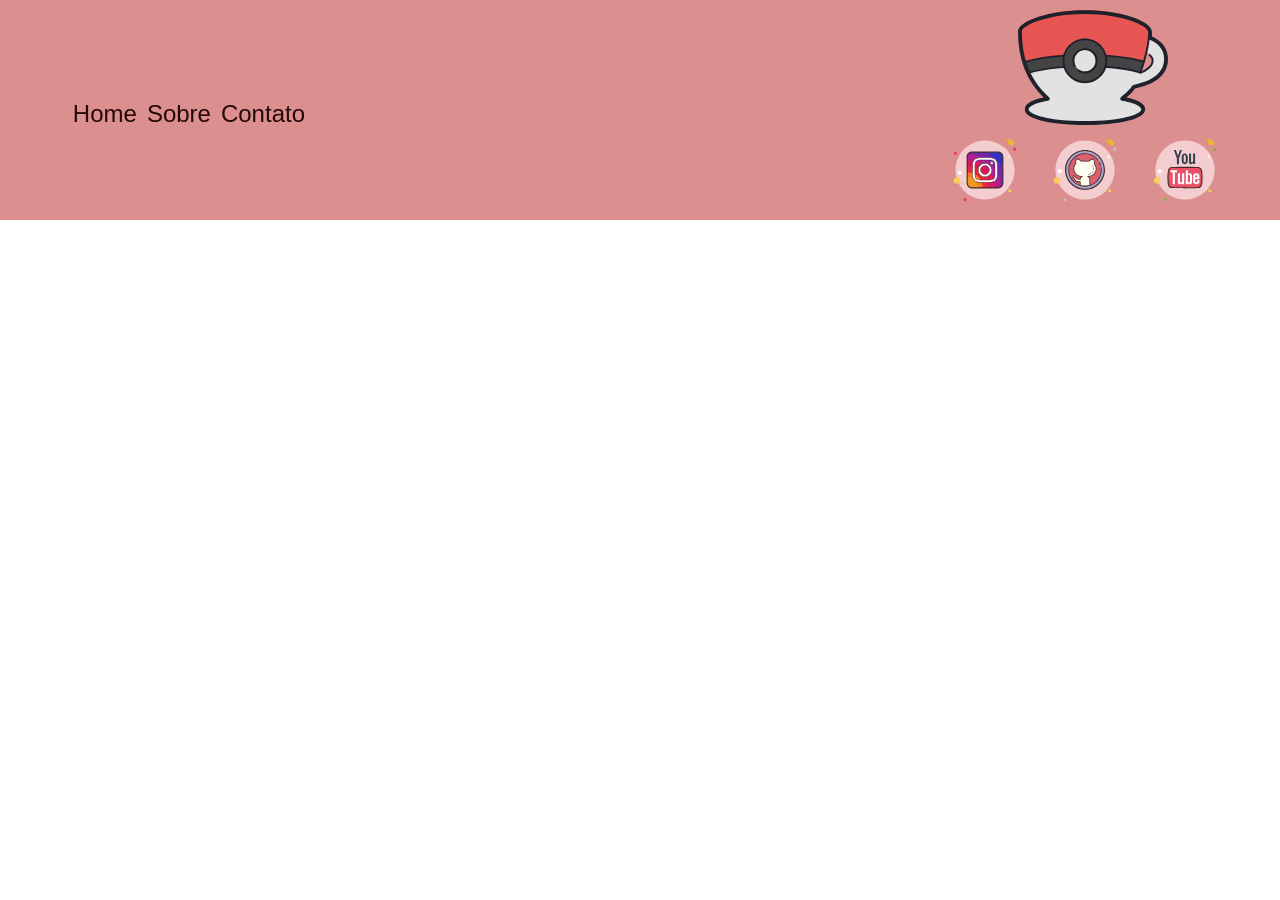
==== index.html @ 7dca51cb "header!" ====
<!DOCTYPE html>
<html lang="en">
<head>
    <meta charset="UTF-8">
    <meta name="viewport" content="width=device-width, initial-scale=1.0">
    <title>Pratica</title>
    <link rel="stylesheet" href="css/style.css">
</head>
<body>
    <header>
        <img src="img/pokemon-cafe-logo1.svg" alt="LOGO" class="logo-header">
        <ul>
            <li>
                <a href="https://www.instagram.com/maluu_oliveira/"><img src="img/instagram-icon.svg" alt="Instagram"></a>
            </li>
            <li>
                <a href="https://github.com/undercontrl"><img src="img/github-icon.svg" alt="Github"></a>
            </li>
            <li>
                <a href="https://youtube.com/alanzoka"><img src="img/youtube-icon.svg" alt="Youtube"></a>
            </li>
        </ul>
        <nav>
            <ul>
                <li><a href="index.html">Home</a></li>
                <li><a href="">Sobre</a></li>
                <li><a href="">Contato</a></li>
            </ul>
        </nav>
    </header>
</body>
</html>
---- css/style.css ----
*{
    margin: 0;
    padding: 0;
    box-sizing: border-box;
    font-family: Arial, Helvetica, sans-serif;
}
header{
    background-color: #DB908F;
    color:#250808;
    padding: 10px 0;
    display: flex;
    width: 100%;
    height: 220px;
}
nav{
    display: flex;
    justify-content: center;
    font-size: 1.5rem;
    position: absolute;
    left: 350px;
    top: -20px;
}
ul{
    display: flex;
    list-style: none;
    justify-content: right;
    text-align: right;
    position: absolute;
    right: 40px;
    margin-top: 120px;
}
header a{
    text-decoration: none;
    color: #250808;
    padding: 0 5px;
}
li img{
    width: 80px;
    height: 80px;
    border-radius: 50%;
    margin-right: 10px;
}
header nav a:hover{
    color: #fff;
    background-color: #81403f9f;
    padding: 5px 10px;
    border-radius: 5px;
}
.logo-header{
    width: 150px;
    font-size: 1.5rem;
    font-weight: bold;
    position: absolute;
    right: 112px;
}
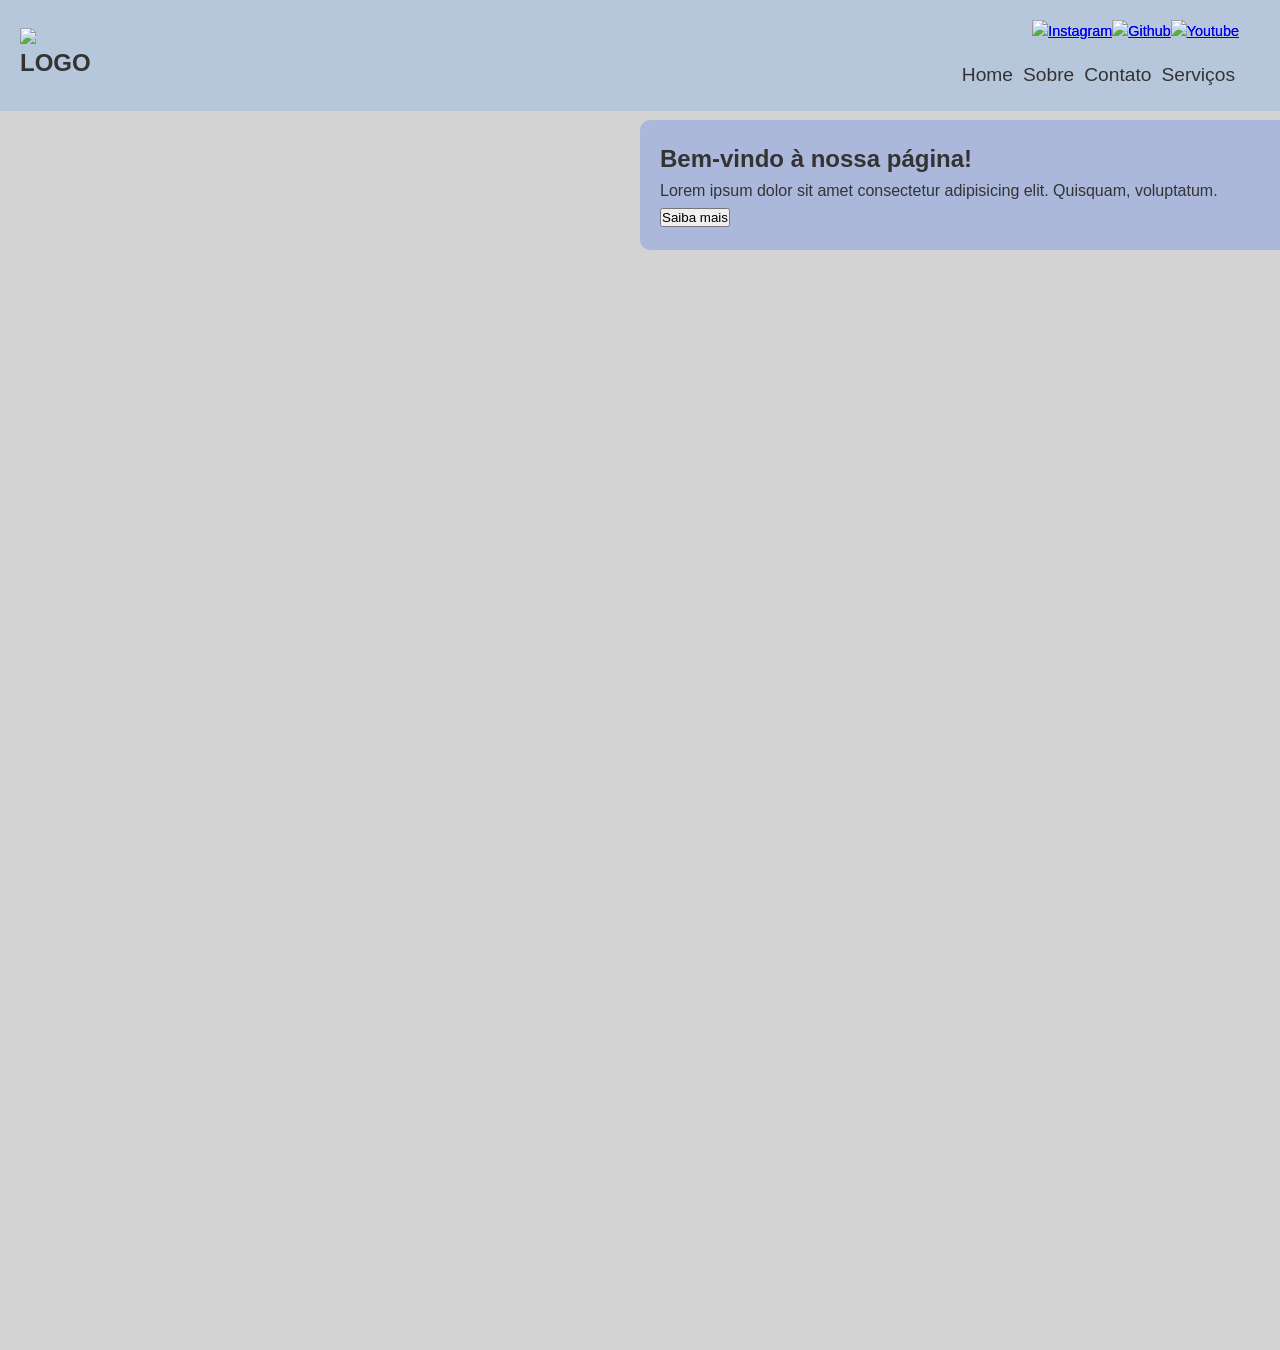
==== commit 324fd326: "menuzin" ====
--- a/index.html
+++ b/index.html
@@ -1,32 +1,61 @@
 <!DOCTYPE html>
-<html lang="en">
+<html lang="pt-BR">
 <head>
     <meta charset="UTF-8">
     <meta name="viewport" content="width=device-width, initial-scale=1.0">
-    <title>Pratica</title>
+    <title>Aula-Aula</title>
     <link rel="stylesheet" href="css/style.css">
+    <link rel="stylesheet" href="css/responsivo.css">
 </head>
 <body>
     <header>
-        <img src="img/pokemon-cafe-logo1.svg" alt="LOGO" class="logo-header">
+        <img src="img/Logo03.png" alt="LOGO" class="logo-header">
         <ul>
             <li>
-                <a href="https://www.instagram.com/maluu_oliveira/"><img src="img/instagram-icon.svg" alt="Instagram"></a>
+                <a href="https://www.instagram.com/maluu_oliveira/"><img src="img/instagram3.svg" alt="Instagram" class="redes-sociais"></a>
             </li>
             <li>
-                <a href="https://github.com/undercontrl"><img src="img/github-icon.svg" alt="Github"></a>
+                <a href="https://github.com/undercontrl"><img src="img/github.svg" alt="Github" class="redes-sociais"></a>
             </li>
             <li>
-                <a href="https://youtube.com/alanzoka"><img src="img/youtube-icon.svg" alt="Youtube"></a>
+                <a href="https://www.youtube.com/alanzoka"><img src="img/youtube.svg" alt="Youtube" class="redes-sociais"></a>
             </li>
         </ul>
-        <nav>
-            <ul>
-                <li><a href="index.html">Home</a></li>
-                <li><a href="">Sobre</a></li>
-                <li><a href="">Contato</a></li>
-            </ul>
+        <input type="checkbox" id="menu-toggle" class="menu-toggle">
+        <label for="menu-toggle" class="menu-icon">
+            <span class="linha-menu-top"></span>
+            <span class="linha-menu-center"></span>
+            <span class="linha-menu-bottom"></span>
+        </label>
+        <nav class="navbar-desktop">
+            <a href="index.html">Home</a>
+            <a href="">Sobre</a>
+            <a href="">Contato</a>
+            <a href="">Serviços</a>
         </nav>
+        <ul>
+            <li>
+                <a href="https://www.instagram.com/maluu_oliveira/"><img src="img/instagram3.svg" alt="Instagram" class="redes-sociais"></a>
+            </li>
+            <li>
+                <a href="https://github.com/undercontrl"><img src="img/github.svg" alt="Github" class="redes-sociais"></a>
+            </li>
+            <li>
+                <a href="https://www.youtube.com/alanzoka"><img src="img/youtube.svg" alt="Youtube" class="redes-sociais"></a>
+            </li>
+        </ul>
     </header>
+    <main>
+        <section>
+            <div class="modal">
+                <h1>Bem-vindo à nossa página!</h1>
+                <p>Lorem ipsum dolor sit amet consectetur adipisicing elit. Quisquam, voluptatum.</p>
+                <button>Saiba mais</button>
+            </div>
+        </section>
+        <section> 
+            
+        </section>
+    </main>
 </body>
 </html>
--- a/css/style.css
+++ b/css/style.css
@@ -5,51 +5,76 @@
     font-family: Arial, Helvetica, sans-serif;
 }
 header{
-    background-color: #DB908F;
-    color:#250808;
-    padding: 10px 0;
+    background-color: #B6C7DB;
+    width: 100%;
+    padding: 20px 0;
     display: flex;
-    width: 100%;
-    height: 220px;
+    justify-content: space-between;
+    position: relative;
+    text-align: right;
+    padding-right: 20px;
+    position: fixed;
+    z-index: 4;
+}
+ul{
+    list-style: none;
+    display: flex;
+    justify-content: right;
+    text-align: right;
+    position: absolute;
+    right: 41px;
+    font-size: 0.9rem;
+}
+header nav a{
+    text-decoration: none;
+    color: #333;
+    padding: 0 5px;
 }
 nav{
     display: flex;
-    justify-content: center;
-    font-size: 1.5rem;
-    position: absolute;
-    left: 350px;
-    top: -20px;
+    justify-content: right;
+    padding: 0 20px;
+    margin-top: 30px;
+    font-size: 1.2rem;
+    margin-top: 40px;
 }
-ul{
+body{
+    background-color: #d3d3d3;
+    color: #333;
+    font-size: 1rem;
+    line-height: 1.6;
+}
+main{
+    height: 150vh;
     display: flex;
-    list-style: none;
-    justify-content: right;
-    text-align: right;
-    position: absolute;
-    right: 40px;
-    margin-top: 120px;
-}
-header a{
-    text-decoration: none;
-    color: #250808;
-    padding: 0 5px;
-}
-li img{
-    width: 80px;
-    height: 80px;
-    border-radius: 50%;
-    margin-right: 10px;
 }
 header nav a:hover{
+    background-color: #9EBEDA;
+    border-radius: 10px;
     color: #fff;
-    background-color: #81403f9f;
-    padding: 5px 10px;
-    border-radius: 5px;
+    font-size: large;
 }
 .logo-header{
-    width: 150px;
+    margin-top: auto;
+    margin-bottom: auto;
+    justify-content: center;
+    width: 90px;
     font-size: 1.5rem;
     font-weight: bold;
-    position: absolute;
-    right: 112px;
-}+    padding-left: 20px;
+}
+.redes-sociais{
+    width: 50px;
+    height: 30px;   
+    margin: auto;
+}
+.modal{
+    position: fixed;
+    left: 50%;
+    top: 120px;
+    width: 60%;
+    background-color: #90a4e493;
+    color: #333;
+    padding: 20px;
+    border-radius: 10px;
+}
--- a/css/responsivo.css
+++ b/css/responsivo.css
@@ -0,0 +1,108 @@
+.menu-icon{
+    display: block;
+    cursor: pointer;
+    /*
+    position: absolute;
+    right: 3%;
+    bottom: 50%;
+    width: 30px;
+    height: 30px;
+    border-radius: 5px;
+    */
+}
+.linha-menu-top, .linha-menu-bottom{
+    /*
+    display: block;
+    */
+    width: 50px;
+    height: 5px;
+    background-color: #55659c86;
+    margin: 10px 0;
+}
+.linha-menu-center{
+    background-color: #55659c86;
+    height: 5px;
+    width: 60px;
+    margin-top: 10px;
+}
+.menu-toggle{
+    display: none;
+}
+/*  media query:
+se a largura for até 768 faça:*/
+@media (max-width: 768px) {
+    header{
+        /* medidas relativas:
+        %   de 0 ao infinito
+        %   vh = viewport altura
+        %   vw = viewport largura*/
+        display: flex;
+    }
+    main{
+        width: 100%;
+    }
+    nav{
+        display: none;
+    }
+    ul{
+        right: 50px;
+    }
+    header nav a{
+        position: relative;
+        right: 5%;
+    }
+    .navbar-desktop{
+        display: none;
+        flex-direction: column;
+        transition: teansform 0.3s ease-in-out;
+        transform: translateY(-100%);
+    }
+    .menu-icon{
+        display: block;
+        cursor: pointer;
+        position: absolute;
+        right: 3%;
+        bottom: 50%;
+        width: 30px;
+        height: 30px;
+        border-radius: 5px;
+    }
+    .linha-menu-top, .linha-menu-bottom{
+        display: block;
+        width: 100%;
+        height: 5px;
+        background-color: #55659c86;
+        margin: 10px 0;
+    }
+    .linha-menu-center{
+        display: block;
+        width: 100%;
+        height: 5px;
+        background-color: #55659c86;
+        margin: 10px 0;
+    }
+    .menu-toggle:checked ~ .navbar-desktop{
+        display: flex;
+        flex-direction: column;
+        align-items: center;
+        width: 100%;
+        position: absolute;
+        top: 68px;
+        left: 0;
+        background-color: #55659c86;
+        transition: all 0.3s ease;
+        transform: translateY(0);
+    }
+    .modal{
+        transform: translateY(-110%);
+    }
+    .menu-toggle:checked ~ .menu-icon .linha-menu-top{
+        transform: translateY(6px) rotate(48deg);
+    }
+    .menu-toggle:checked ~ .menu-icon .linha-menu-bottom{
+        transform: translateY(-9px) rotate(-48deg);
+    }
+    .menu-toggle:checked ~ .menu-icon .linha-menu-center{
+        display: none;
+    }
+}
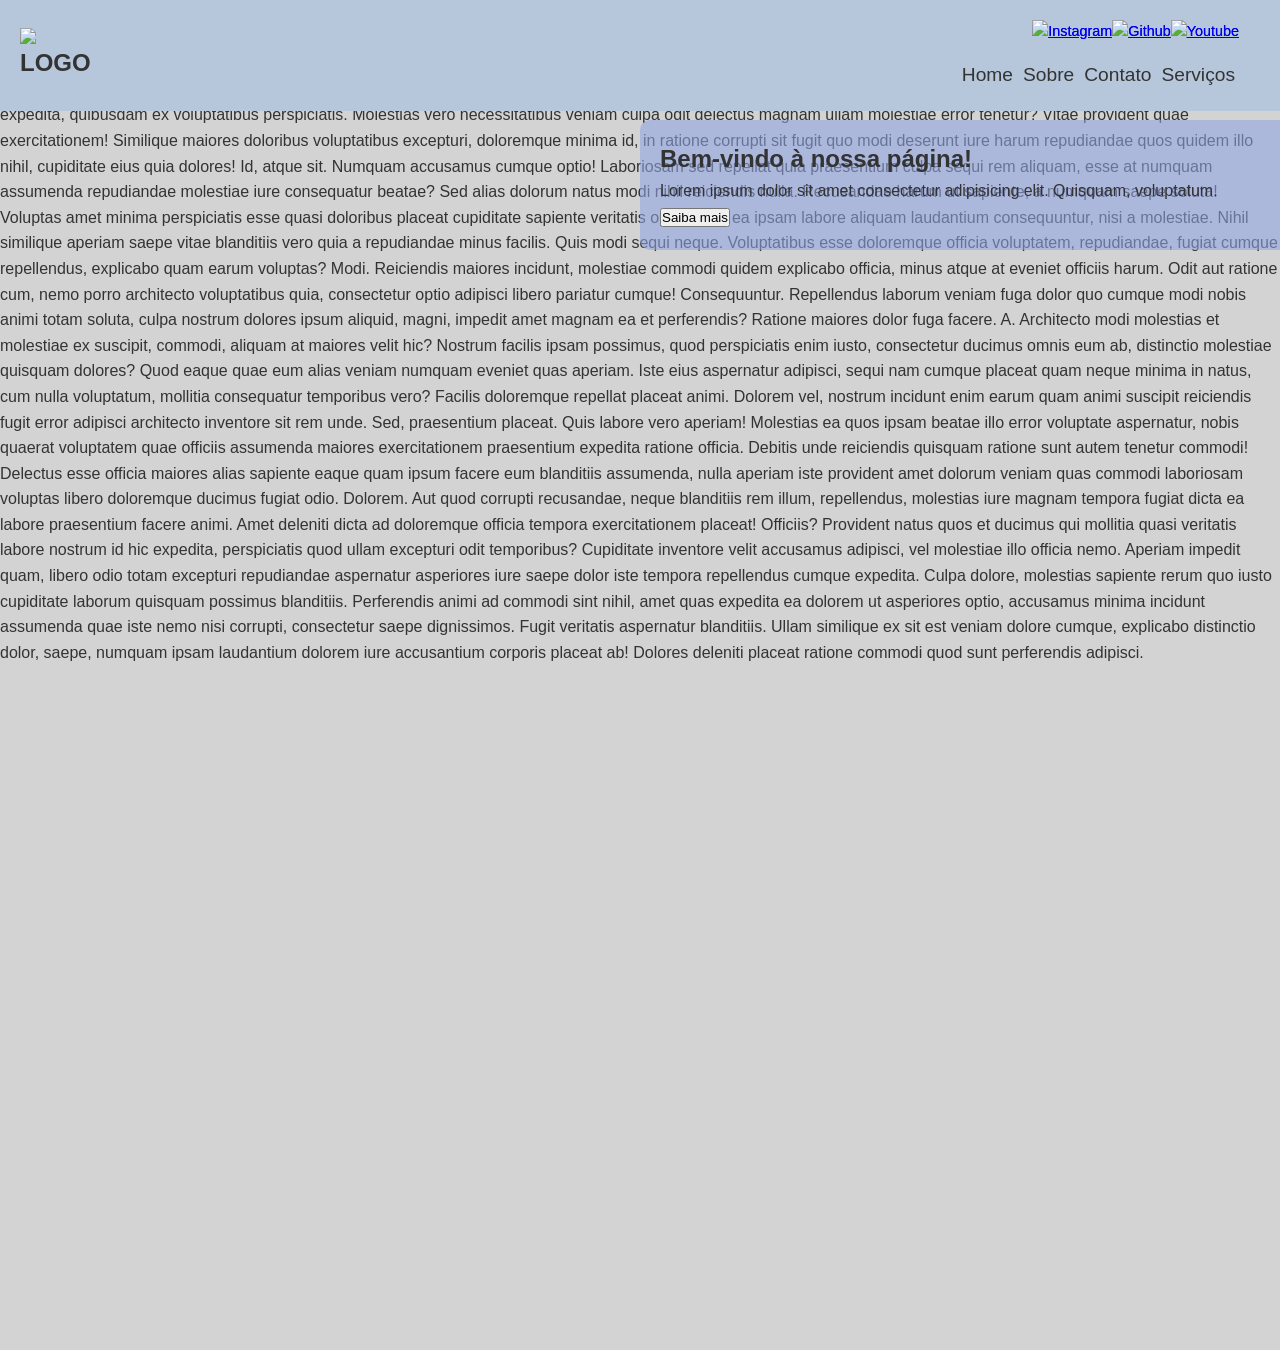
==== commit ef246fc9: "mexendo no responsivo" ====
--- a/index.html
+++ b/index.html
@@ -54,7 +54,26 @@
             </div>
         </section>
         <section> 
-            
+            Lorem ipsum dolor sit amet consectetur adipisicing elit. Quaerat nam doloribus earum expedita nulla excepturi ducimus. Repellendus a est nulla non quisquam aliquam ipsam iusto, nemo qui vel, fugiat veniam.
+            Nisi at praesentium, cumque voluptatibus ea maiores dolor impedit sit, esse excepturi eius vel quas voluptate ad iure, inventore voluptates id quis facilis fugit alias non? Dolore aperiam obcaecati veritatis.
+            Aliquam eius magni eligendi neque iste voluptatibus quasi non quidem veniam perferendis commodi ea necessitatibus sequi expedita, dignissimos voluptate blanditiis laborum est voluptates facilis repudiandae quod eaque ut officia! Inventore?
+            Velit cum porro autem perferendis qui dignissimos nulla minus expedita, quibusdam ex voluptatibus perspiciatis. Molestias vero necessitatibus veniam culpa odit delectus magnam ullam molestiae error tenetur? Vitae provident quae exercitationem!
+            Similique maiores doloribus voluptatibus excepturi, doloremque minima id, in ratione corrupti sit fugit quo modi deserunt iure harum repudiandae quos quidem illo nihil, cupiditate eius quia dolores! Id, atque sit.
+            Numquam accusamus cumque optio! Laboriosam sed repellat quia praesentium culpa sequi rem aliquam, esse at numquam assumenda repudiandae molestiae iure consequatur beatae? Sed alias dolorum natus modi nihil reiciendis nulla.
+            Recusandae harum ut sapiente, a numquam saepe soluta! Voluptas amet minima perspiciatis esse quasi doloribus placeat cupiditate sapiente veritatis optio, error ea ipsam labore aliquam laudantium consequuntur, nisi a molestiae.
+            Nihil similique aperiam saepe vitae blanditiis vero quia a repudiandae minus facilis. Quis modi sequi neque. Voluptatibus esse doloremque officia voluptatem, repudiandae, fugiat cumque repellendus, explicabo quam earum voluptas? Modi.
+            Reiciendis maiores incidunt, molestiae commodi quidem explicabo officia, minus atque at eveniet officiis harum. Odit aut ratione cum, nemo porro architecto voluptatibus quia, consectetur optio adipisci libero pariatur cumque! Consequuntur.
+            Repellendus laborum veniam fuga dolor quo cumque modi nobis animi totam soluta, culpa nostrum dolores ipsum aliquid, magni, impedit amet magnam ea et perferendis? Ratione maiores dolor fuga facere. A.
+            Architecto modi molestias et molestiae ex suscipit, commodi, aliquam at maiores velit hic? Nostrum facilis ipsam possimus, quod perspiciatis enim iusto, consectetur ducimus omnis eum ab, distinctio molestiae quisquam dolores?
+            Quod eaque quae eum alias veniam numquam eveniet quas aperiam. Iste eius aspernatur adipisci, sequi nam cumque placeat quam neque minima in natus, cum nulla voluptatum, mollitia consequatur temporibus vero?
+            Facilis doloremque repellat placeat animi. Dolorem vel, nostrum incidunt enim earum quam animi suscipit reiciendis fugit error adipisci architecto inventore sit rem unde. Sed, praesentium placeat. Quis labore vero aperiam!
+            Molestias ea quos ipsam beatae illo error voluptate aspernatur, nobis quaerat voluptatem quae officiis assumenda maiores exercitationem praesentium expedita ratione officia. Debitis unde reiciendis quisquam ratione sunt autem tenetur commodi!
+            Delectus esse officia maiores alias sapiente eaque quam ipsum facere eum blanditiis assumenda, nulla aperiam iste provident amet dolorum veniam quas commodi laboriosam voluptas libero doloremque ducimus fugiat odio. Dolorem.
+            Aut quod corrupti recusandae, neque blanditiis rem illum, repellendus, molestias iure magnam tempora fugiat dicta ea labore praesentium facere animi. Amet deleniti dicta ad doloremque officia tempora exercitationem placeat! Officiis?
+            Provident natus quos et ducimus qui mollitia quasi veritatis labore nostrum id hic expedita, perspiciatis quod ullam excepturi odit temporibus? Cupiditate inventore velit accusamus adipisci, vel molestiae illo officia nemo.
+            Aperiam impedit quam, libero odio totam excepturi repudiandae aspernatur asperiores iure saepe dolor iste tempora repellendus cumque expedita. Culpa dolore, molestias sapiente rerum quo iusto cupiditate laborum quisquam possimus blanditiis.
+            Perferendis animi ad commodi sint nihil, amet quas expedita ea dolorem ut asperiores optio, accusamus minima incidunt assumenda quae iste nemo nisi corrupti, consectetur saepe dignissimos. Fugit veritatis aspernatur blanditiis.
+            Ullam similique ex sit est veniam dolore cumque, explicabo distinctio dolor, saepe, numquam ipsam laudantium dolorem iure accusantium corporis placeat ab! Dolores deleniti placeat ratione commodi quod sunt perferendis adipisci.
         </section>
     </main>
 </body>
--- a/css/responsivo.css
+++ b/css/responsivo.css
@@ -1,108 +1,72 @@
-.menu-icon{
-    display: block;
+.menu-icon {
+    display: none;
     cursor: pointer;
-    /*
-    position: absolute;
-    right: 3%;
-    bottom: 50%;
-    width: 30px;
-    height: 30px;
-    border-radius: 5px;
-    */
+  }
+.linha-menu-top, .linha-menu-bottom{
+      background-color: #ffffff;
+      height: 5px;
+      width: 50px;
+      margin-top: 10px;
+ }
+.linha-menu-center{
+      background-color: #55659c86;
+      height: 5px;
+      width: 60px;
+      margin-top: 10px;
+      margin-left: -10px;
 }
-.linha-menu-top, .linha-menu-bottom{
-    /*
-    display: block;
-    */
-    width: 50px;
-    height: 5px;
-    background-color: #55659c86;
-    margin: 10px 0;
+.linha-menu-center::before{
+      border-color: transparent #55669c #2d3653 transparent;
+      border-style: solid;
+      border-width: 5px;
+      content: '';
+      left: -10px;
+      position: absolute;
+      top: 22px;
+      transform: rotate(139deg);
 }
-.linha-menu-center{
-    background-color: #55659c86;
-    height: 5px;
-    width: 60px;
-    margin-top: 10px;
-}
-.menu-toggle{
+.menu-toggle {
     display: none;
 }
-/*  media query:
-se a largura for até 768 faça:*/
 @media (max-width: 768px) {
-    header{
-        /* medidas relativas:
-        %   de 0 ao infinito
-        %   vh = viewport altura
-        %   vw = viewport largura*/
-        display: flex;
-    }
-    main{
-        width: 100%;
-    }
-    nav{
-        display: none;
-    }
-    ul{
-        right: 50px;
-    }
-    header nav a{
-        position: relative;
-        right: 5%;
-    }
-    .navbar-desktop{
-        display: none;
-        flex-direction: column;
-        transition: teansform 0.3s ease-in-out;
-        transform: translateY(-100%);
-    }
-    .menu-icon{
-        display: block;
-        cursor: pointer;
-        position: absolute;
-        right: 3%;
-        bottom: 50%;
-        width: 30px;
-        height: 30px;
-        border-radius: 5px;
-    }
-    .linha-menu-top, .linha-menu-bottom{
-        display: block;
-        width: 100%;
-        height: 5px;
-        background-color: #55659c86;
-        margin: 10px 0;
-    }
-    .linha-menu-center{
-        display: block;
-        width: 100%;
-        height: 5px;
-        background-color: #55659c86;
-        margin: 10px 0;
-    }
-    .menu-toggle:checked ~ .navbar-desktop{
-        display: flex;
-        flex-direction: column;
-        align-items: center;
-        width: 100%;
-        position: absolute;
-        top: 68px;
-        left: 0;
-        background-color: #55659c86;
-        transition: all 0.3s ease;
-        transform: translateY(0);
-    }
-    .modal{
-        transform: translateY(-110%);
-    }
-    .menu-toggle:checked ~ .menu-icon .linha-menu-top{
-        transform: translateY(6px) rotate(48deg);
-    }
-    .menu-toggle:checked ~ .menu-icon .linha-menu-bottom{
-        transform: translateY(-9px) rotate(-48deg);
-    }
-    .menu-toggle:checked ~ .menu-icon .linha-menu-center{
-        display: none;
-    }
-}+    .navbar-desktop {
+      position: absolute;
+      opacity: 0;
+      width: 100%;
+      flex-direction: column;
+      transition: transform 0.5s ease-in-out;
+      transform: translateX(-100%);
+}
+.menu-icon {
+      display: block;
+      position: absolute;
+      right: 0;
+      margin: 10px;
+      z-index: 10;
+}
+.menu-toggle:checked ~ .navbar-desktop {
+    display: flex;
+    flex-direction: column;
+    align-items: center;
+    width: 100%;
+    position: absolute;
+    top: 60px;
+    left: 0;
+    background-color: #55659c86;
+    backdrop-filter: blur(10px);
+    transition: all 0.3s ease;
+    opacity: 1;
+    transform: translateX(0); 
+    height: 100vh;
+}
+.menu-toggle:checked ~ .menu-icon .linha-menu-top {
+    transform: translateY(9px) rotate(45deg);
+}
+.menu-toggle:checked ~ .menu-icon .linha-menu-bottom {
+      transform: translateY(-9px) rotate(-45deg);
+}
+.menu-toggle:checked ~ .menu-icon .linha-menu-center {
+      display: none;
+}
+}
+  
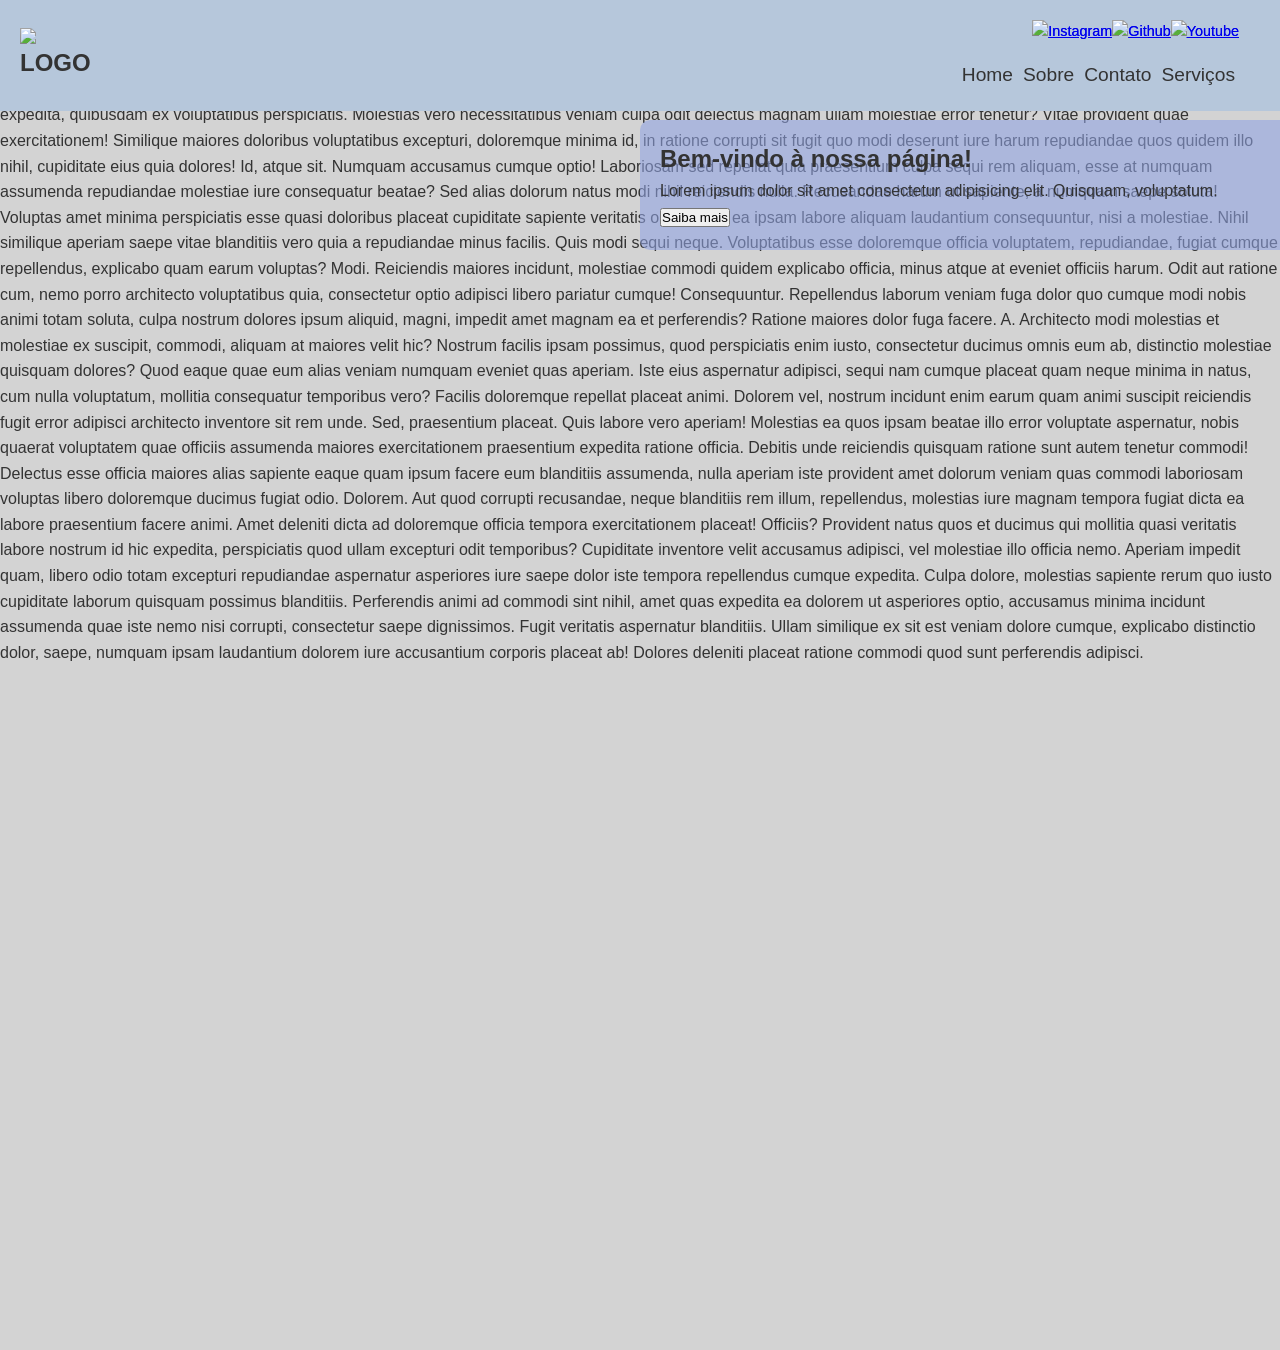
==== commit d8b6a32e: "adicionando fonts" ====
--- a/index.html
+++ b/index.html
@@ -6,6 +6,7 @@
     <title>Aula-Aula</title>
     <link rel="stylesheet" href="css/style.css">
     <link rel="stylesheet" href="css/responsivo.css">
+    <link rel="stylesheet" href="fonts/font-awesome-4.7.0/css/font-awesome.min.css">
 </head>
 <body>
     <header>
@@ -21,12 +22,14 @@
                 <a href="https://www.youtube.com/alanzoka"><img src="img/youtube.svg" alt="Youtube" class="redes-sociais"></a>
             </li>
         </ul>
-        <input type="checkbox" id="menu-toggle" class="menu-toggle">
-        <label for="menu-toggle" class="menu-icon">
-            <span class="linha-menu-top"></span>
-            <span class="linha-menu-center"></span>
-            <span class="linha-menu-bottom"></span>
-        </label>
+        <nav class="navbar-mobile">
+            <a href="index.html"><i class="fa fa-home" aria-hidden="true"></i>
+            </a>
+            <a href=""><i class="fa fa-info-circle" aria-hidden="true"></i></a>
+            <a href=""><i class="fa fa-phone-square" aria-hidden="true"></i>
+            </a>
+            <a href=""><i class="fa fa-shopping-cart" aria-hidden="true"></i></a>
+        </nav>
         <nav class="navbar-desktop">
             <a href="index.html">Home</a>
             <a href="">Sobre</a>
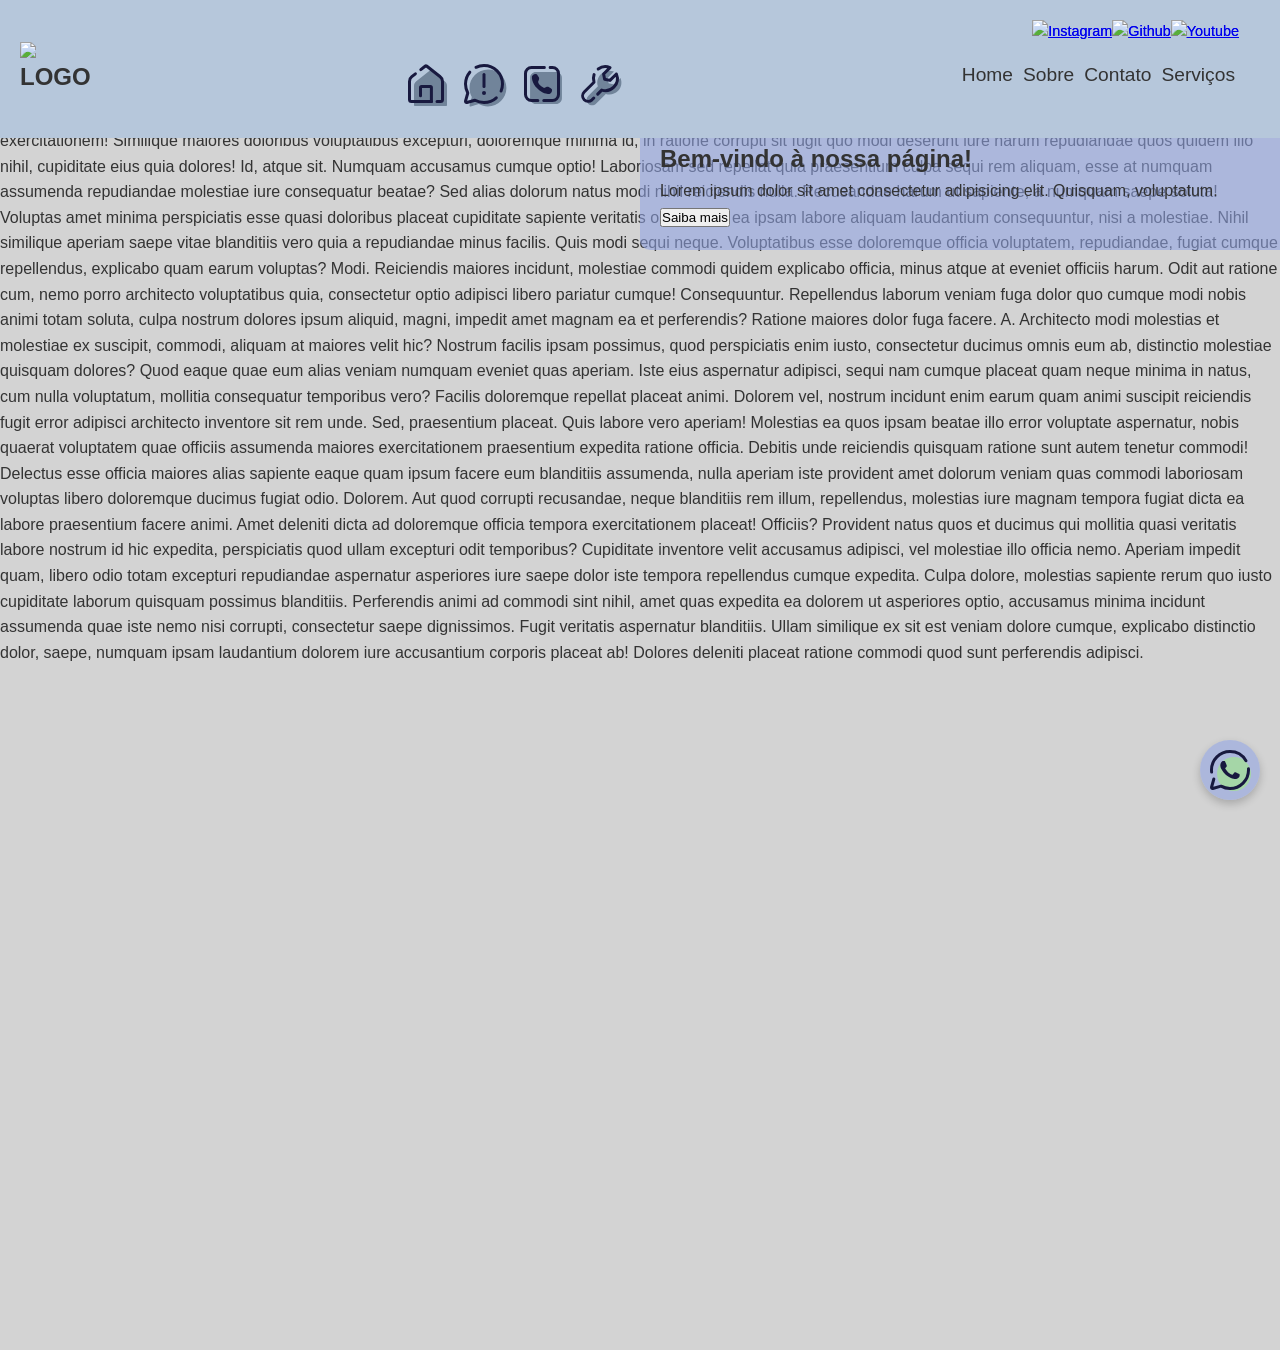
==== commit 3431b85b: "navbar-mobile" ====
--- a/index.html
+++ b/index.html
@@ -23,12 +23,11 @@
             </li>
         </ul>
         <nav class="navbar-mobile">
-            <a href="index.html"><i class="fa fa-home" aria-hidden="true"></i>
+            <a href="index.html"><img src="img/icons8-home2.svg" alt="Home"></i>
             </a>
-            <a href=""><i class="fa fa-info-circle" aria-hidden="true"></i></a>
-            <a href=""><i class="fa fa-phone-square" aria-hidden="true"></i>
-            </a>
-            <a href=""><i class="fa fa-shopping-cart" aria-hidden="true"></i></a>
+            <a href=""><img src="img/icons8-about.svg" alt="Sobre"></i></a>
+            <a href=""><img src="img/icons8-phone.svg" alt="Contato"></a>
+            <a href=""><img src="img/icons8-services.svg" alt="Serviços"></a>
         </nav>
         <nav class="navbar-desktop">
             <a href="index.html">Home</a>
@@ -78,6 +77,8 @@
             Perferendis animi ad commodi sint nihil, amet quas expedita ea dolorem ut asperiores optio, accusamus minima incidunt assumenda quae iste nemo nisi corrupti, consectetur saepe dignissimos. Fugit veritatis aspernatur blanditiis.
             Ullam similique ex sit est veniam dolore cumque, explicabo distinctio dolor, saepe, numquam ipsam laudantium dolorem iure accusantium corporis placeat ab! Dolores deleniti placeat ratione commodi quod sunt perferendis adipisci.
         </section>
+        <div class="zapperson-flutuante"><img src="img/icons8-whatsapp1.svg" alt=""></i>
+        </div>
     </main>
 </body>
 </html>
--- a/css/style.css
+++ b/css/style.css
@@ -78,3 +78,16 @@
     padding: 20px;
     border-radius: 10px;
 }
+.zapperson-flutuante{
+    position: fixed;
+    bottom: 100px;
+    right: 20px;
+    width: 60px;
+    height: 60px;
+    background-color: #90a4e493;
+    border-radius: 50%;
+    display: flex;
+    justify-content: center;
+    align-items: center;
+    box-shadow: 0 4px 8px rgba(0, 0, 0, 0.2);
+}
--- a/css/responsivo.css
+++ b/css/responsivo.css
@@ -0,0 +1,19 @@
+@media (max-width: 768px) {
+    .navbar-desktop {
+        display: none;
+    }
+    .navbar-mobile{
+        display: flex;
+        position: fixed;
+        bottom: 0;
+        width: 100%;
+        justify-content: space-evenly;
+        padding: 10px;
+        height: 60px;
+        background-color: #B6C7DB;
+        height: auto;
+    }
+}
+@media (min-width: 460px) {
+
+}
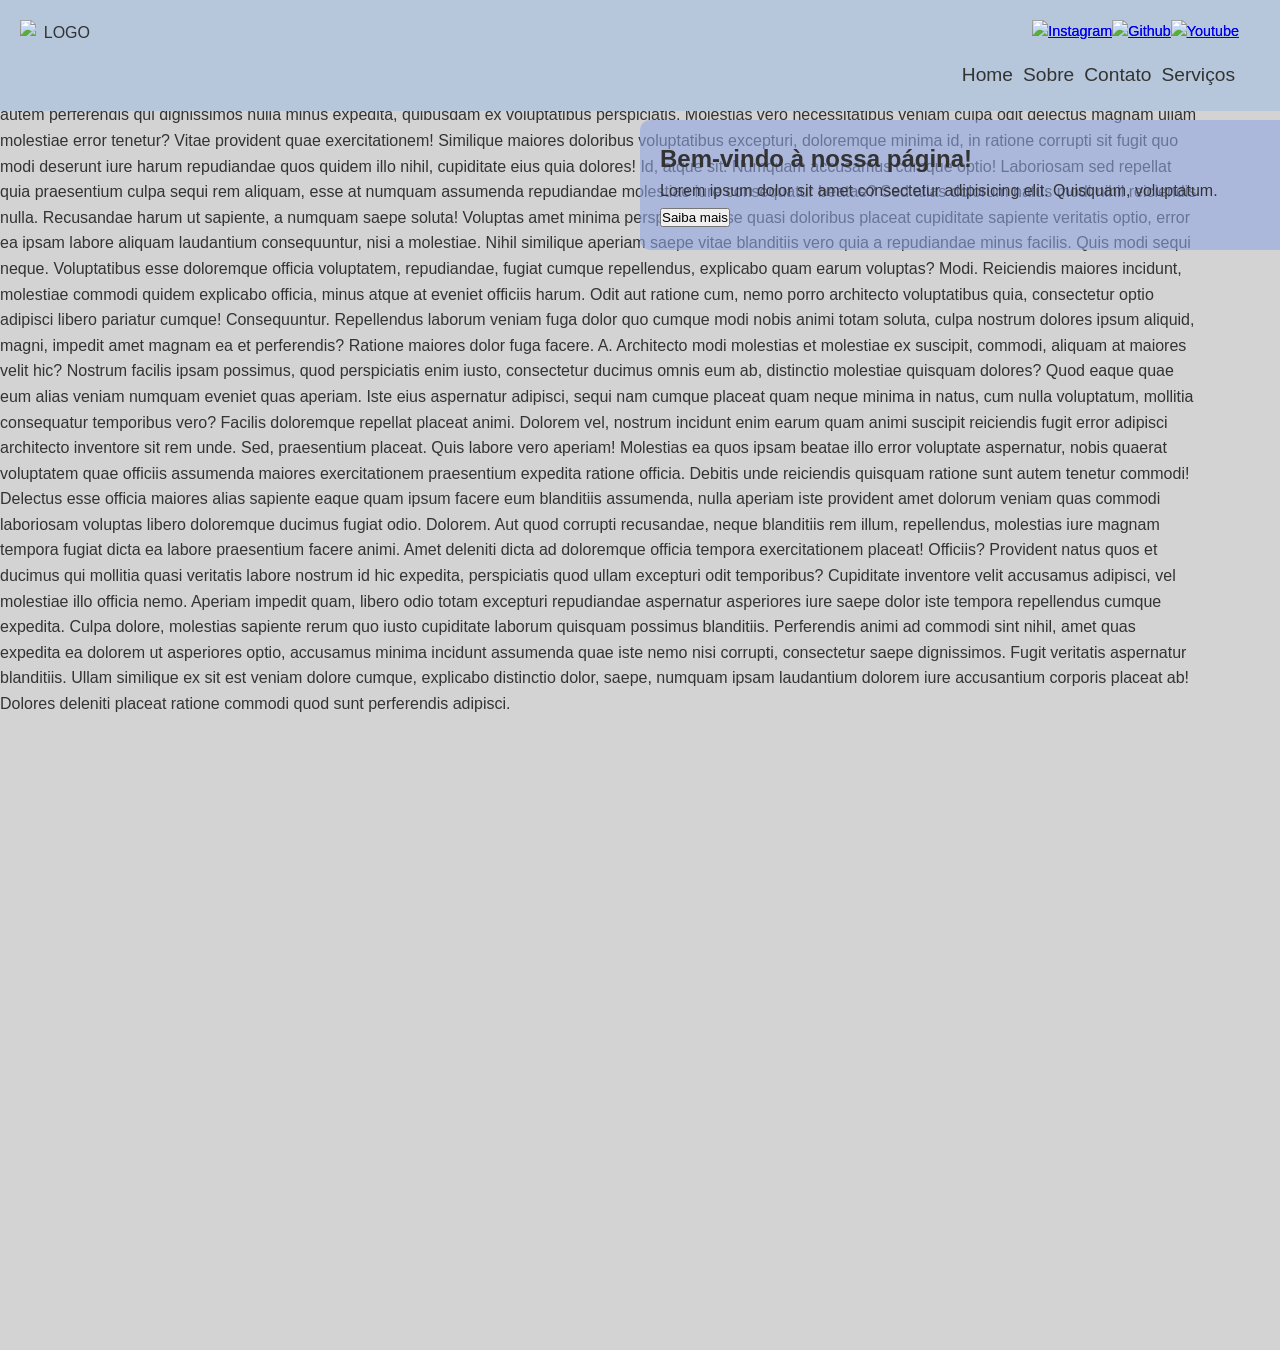
==== commit 78c63001: "adicionando novos estilos ao projeto" ====
--- a/index.html
+++ b/index.html
@@ -5,8 +5,6 @@
     <meta name="viewport" content="width=device-width, initial-scale=1.0">
     <title>Aula-Aula</title>
     <link rel="stylesheet" href="css/style.css">
-    <link rel="stylesheet" href="css/responsivo.css">
-    <link rel="stylesheet" href="fonts/font-awesome-4.7.0/css/font-awesome.min.css">
 </head>
 <body>
     <header>
@@ -22,13 +20,12 @@
                 <a href="https://www.youtube.com/alanzoka"><img src="img/youtube.svg" alt="Youtube" class="redes-sociais"></a>
             </li>
         </ul>
-        <nav class="navbar-mobile">
-            <a href="index.html"><img src="img/icons8-home2.svg" alt="Home"></i>
-            </a>
-            <a href=""><img src="img/icons8-about.svg" alt="Sobre"></i></a>
-            <a href=""><img src="img/icons8-phone.svg" alt="Contato"></a>
-            <a href=""><img src="img/icons8-services.svg" alt="Serviços"></a>
-        </nav>
+        <input type="checkbox" id="menu-toggle" class="menu-toggle">
+        <label for="menu-toggle" class="menu-icon">
+            <span class="linha-menu-top"></span>
+            <span class="linha-menu-center"></span>
+            <span class="linha-menu-bottom"></span>
+        </label>
         <nav class="navbar-desktop">
             <a href="index.html">Home</a>
             <a href="">Sobre</a>
@@ -77,8 +74,6 @@
             Perferendis animi ad commodi sint nihil, amet quas expedita ea dolorem ut asperiores optio, accusamus minima incidunt assumenda quae iste nemo nisi corrupti, consectetur saepe dignissimos. Fugit veritatis aspernatur blanditiis.
             Ullam similique ex sit est veniam dolore cumque, explicabo distinctio dolor, saepe, numquam ipsam laudantium dolorem iure accusantium corporis placeat ab! Dolores deleniti placeat ratione commodi quod sunt perferendis adipisci.
         </section>
-        <div class="zapperson-flutuante"><img src="img/icons8-whatsapp1.svg" alt=""></i>
-        </div>
     </main>
 </body>
 </html>
--- a/css/style.css
+++ b/css/style.css
@@ -1,93 +1,4 @@
-*{
-    margin: 0;
-    padding: 0;
-    box-sizing: border-box;
-    font-family: Arial, Helvetica, sans-serif;
-}
-header{
-    background-color: #B6C7DB;
-    width: 100%;
-    padding: 20px 0;
-    display: flex;
-    justify-content: space-between;
-    position: relative;
-    text-align: right;
-    padding-right: 20px;
-    position: fixed;
-    z-index: 4;
-}
-ul{
-    list-style: none;
-    display: flex;
-    justify-content: right;
-    text-align: right;
-    position: absolute;
-    right: 41px;
-    font-size: 0.9rem;
-}
-header nav a{
-    text-decoration: none;
-    color: #333;
-    padding: 0 5px;
-}
-nav{
-    display: flex;
-    justify-content: right;
-    padding: 0 20px;
-    margin-top: 30px;
-    font-size: 1.2rem;
-    margin-top: 40px;
-}
-body{
-    background-color: #d3d3d3;
-    color: #333;
-    font-size: 1rem;
-    line-height: 1.6;
-}
-main{
-    height: 150vh;
-    display: flex;
-}
-header nav a:hover{
-    background-color: #9EBEDA;
-    border-radius: 10px;
-    color: #fff;
-    font-size: large;
-}
-.logo-header{
-    margin-top: auto;
-    margin-bottom: auto;
-    justify-content: center;
-    width: 90px;
-    font-size: 1.5rem;
-    font-weight: bold;
-    padding-left: 20px;
-}
-.redes-sociais{
-    width: 50px;
-    height: 30px;   
-    margin: auto;
-}
-.modal{
-    position: fixed;
-    left: 50%;
-    top: 120px;
-    width: 60%;
-    background-color: #90a4e493;
-    color: #333;
-    padding: 20px;
-    border-radius: 10px;
-}
-.zapperson-flutuante{
-    position: fixed;
-    bottom: 100px;
-    right: 20px;
-    width: 60px;
-    height: 60px;
-    background-color: #90a4e493;
-    border-radius: 50%;
-    display: flex;
-    justify-content: center;
-    align-items: center;
-    box-shadow: 0 4px 8px rgba(0, 0, 0, 0.2);
-}+@import url(base.css);
+@import url(header.css);
+@import url(mobile.css);
+@import url(animar.css);
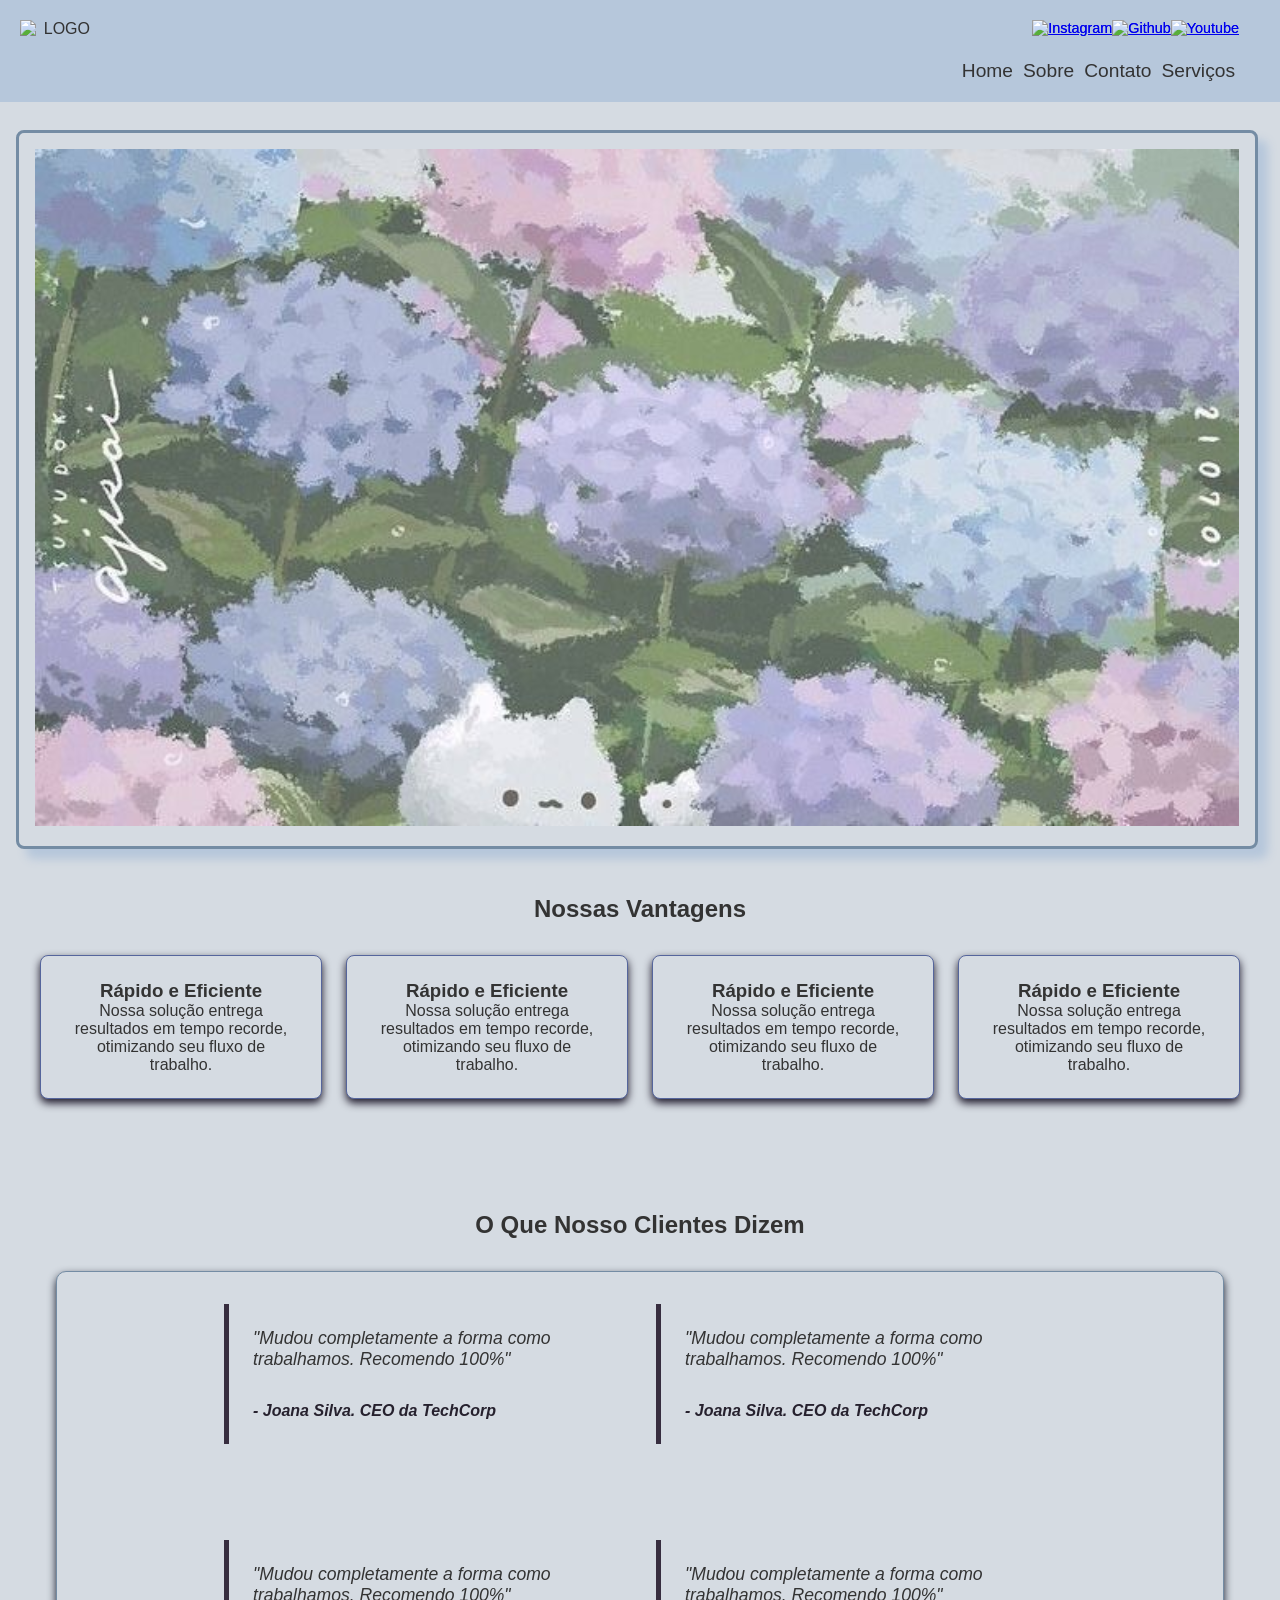
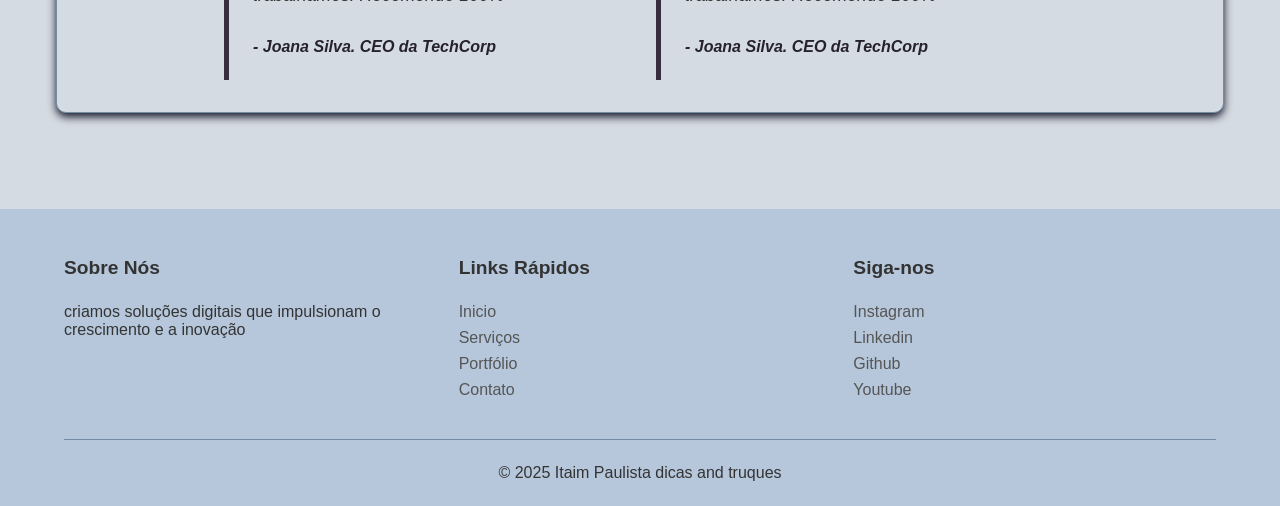
==== commit 00fbd4a8: "footer e body - home page" ====
--- a/index.html
+++ b/index.html
@@ -44,36 +44,101 @@
             </li>
         </ul>
     </header>
+    <section class="hero">
+        <img src="img/hero7.jpg" alt="Imagem Hero" class="hero-image">
+    </section>
     <main>
-        <section>
-            <div class="modal">
-                <h1>Bem-vindo à nossa página!</h1>
-                <p>Lorem ipsum dolor sit amet consectetur adipisicing elit. Quisquam, voluptatum.</p>
-                <button>Saiba mais</button>
+        <section class="cards">
+            <h2 class="section-title">Nossas Vantagens</h2>
+            <div class="cards_grid">
+                <article class="card-item">
+                    <h3 class="card-item_title">Rápido e Eficiente</h3>
+                    <p>Nossa solução entrega resultados em tempo recorde,
+                        otimizando seu fluxo de trabalho.</p>
+                </article>
+                <article class="card-item">
+                    <h3 class="card-item_title">Rápido e Eficiente</h3>
+                    <p>Nossa solução entrega resultados em tempo recorde,
+                        otimizando seu fluxo de trabalho.</p>
+                </article>
+            </article>
+            <article class="card-item">
+                <h3 class="card-item_title">Rápido e Eficiente</h3>
+                <p>Nossa solução entrega resultados em tempo recorde,
+                    otimizando seu fluxo de trabalho.</p>
+            </article>
+        </article>
+        <article class="card-item">
+            <h3 class="card-item_title">Rápido e Eficiente</h3>
+            <p>Nossa solução entrega resultados em tempo recorde,
+                otimizando seu fluxo de trabalho.</p>
+        </article>
+            </div>
+        </section >
+        <section class="testemunho">
+            <h2 class="section-title">O Que Nosso Clientes Dizem</h2>
+            <div class="testemunho_container">
+                <article class="testemunho-cards">
+                    <blockquote>"Mudou completamente a forma como
+                        trabalhamos. Recomendo 100%"</blockquote>
+                        <footer>
+                            <cite>- Joana Silva. CEO da TechCorp</cite>
+                        </footer>
+                </article>
+                <article class="testemunho-cards">
+                    <blockquote>"Mudou completamente a forma como
+                        trabalhamos. Recomendo 100%"</blockquote>
+                        <footer>
+                            <cite>- Joana Silva. CEO da TechCorp</cite>
+                        </footer>
+                </article>
+                <article class="testemunho-cards">
+                    <blockquote>"Mudou completamente a forma como
+                        trabalhamos. Recomendo 100%"</blockquote>
+                        <footer>
+                            <cite>- Joana Silva. CEO da TechCorp</cite>
+                        </footer>
+                </article>
+                <article class="testemunho-cards">
+                    <blockquote>"Mudou completamente a forma como
+                        trabalhamos. Recomendo 100%"</blockquote>
+                        <footer>
+                            <cite>- Joana Silva. CEO da TechCorp</cite>
+                        </footer>
+                </article>
             </div>
         </section>
-        <section> 
-            Lorem ipsum dolor sit amet consectetur adipisicing elit. Quaerat nam doloribus earum expedita nulla excepturi ducimus. Repellendus a est nulla non quisquam aliquam ipsam iusto, nemo qui vel, fugiat veniam.
-            Nisi at praesentium, cumque voluptatibus ea maiores dolor impedit sit, esse excepturi eius vel quas voluptate ad iure, inventore voluptates id quis facilis fugit alias non? Dolore aperiam obcaecati veritatis.
-            Aliquam eius magni eligendi neque iste voluptatibus quasi non quidem veniam perferendis commodi ea necessitatibus sequi expedita, dignissimos voluptate blanditiis laborum est voluptates facilis repudiandae quod eaque ut officia! Inventore?
-            Velit cum porro autem perferendis qui dignissimos nulla minus expedita, quibusdam ex voluptatibus perspiciatis. Molestias vero necessitatibus veniam culpa odit delectus magnam ullam molestiae error tenetur? Vitae provident quae exercitationem!
-            Similique maiores doloribus voluptatibus excepturi, doloremque minima id, in ratione corrupti sit fugit quo modi deserunt iure harum repudiandae quos quidem illo nihil, cupiditate eius quia dolores! Id, atque sit.
-            Numquam accusamus cumque optio! Laboriosam sed repellat quia praesentium culpa sequi rem aliquam, esse at numquam assumenda repudiandae molestiae iure consequatur beatae? Sed alias dolorum natus modi nihil reiciendis nulla.
-            Recusandae harum ut sapiente, a numquam saepe soluta! Voluptas amet minima perspiciatis esse quasi doloribus placeat cupiditate sapiente veritatis optio, error ea ipsam labore aliquam laudantium consequuntur, nisi a molestiae.
-            Nihil similique aperiam saepe vitae blanditiis vero quia a repudiandae minus facilis. Quis modi sequi neque. Voluptatibus esse doloremque officia voluptatem, repudiandae, fugiat cumque repellendus, explicabo quam earum voluptas? Modi.
-            Reiciendis maiores incidunt, molestiae commodi quidem explicabo officia, minus atque at eveniet officiis harum. Odit aut ratione cum, nemo porro architecto voluptatibus quia, consectetur optio adipisci libero pariatur cumque! Consequuntur.
-            Repellendus laborum veniam fuga dolor quo cumque modi nobis animi totam soluta, culpa nostrum dolores ipsum aliquid, magni, impedit amet magnam ea et perferendis? Ratione maiores dolor fuga facere. A.
-            Architecto modi molestias et molestiae ex suscipit, commodi, aliquam at maiores velit hic? Nostrum facilis ipsam possimus, quod perspiciatis enim iusto, consectetur ducimus omnis eum ab, distinctio molestiae quisquam dolores?
-            Quod eaque quae eum alias veniam numquam eveniet quas aperiam. Iste eius aspernatur adipisci, sequi nam cumque placeat quam neque minima in natus, cum nulla voluptatum, mollitia consequatur temporibus vero?
-            Facilis doloremque repellat placeat animi. Dolorem vel, nostrum incidunt enim earum quam animi suscipit reiciendis fugit error adipisci architecto inventore sit rem unde. Sed, praesentium placeat. Quis labore vero aperiam!
-            Molestias ea quos ipsam beatae illo error voluptate aspernatur, nobis quaerat voluptatem quae officiis assumenda maiores exercitationem praesentium expedita ratione officia. Debitis unde reiciendis quisquam ratione sunt autem tenetur commodi!
-            Delectus esse officia maiores alias sapiente eaque quam ipsum facere eum blanditiis assumenda, nulla aperiam iste provident amet dolorum veniam quas commodi laboriosam voluptas libero doloremque ducimus fugiat odio. Dolorem.
-            Aut quod corrupti recusandae, neque blanditiis rem illum, repellendus, molestias iure magnam tempora fugiat dicta ea labore praesentium facere animi. Amet deleniti dicta ad doloremque officia tempora exercitationem placeat! Officiis?
-            Provident natus quos et ducimus qui mollitia quasi veritatis labore nostrum id hic expedita, perspiciatis quod ullam excepturi odit temporibus? Cupiditate inventore velit accusamus adipisci, vel molestiae illo officia nemo.
-            Aperiam impedit quam, libero odio totam excepturi repudiandae aspernatur asperiores iure saepe dolor iste tempora repellendus cumque expedita. Culpa dolore, molestias sapiente rerum quo iusto cupiditate laborum quisquam possimus blanditiis.
-            Perferendis animi ad commodi sint nihil, amet quas expedita ea dolorem ut asperiores optio, accusamus minima incidunt assumenda quae iste nemo nisi corrupti, consectetur saepe dignissimos. Fugit veritatis aspernatur blanditiis.
-            Ullam similique ex sit est veniam dolore cumque, explicabo distinctio dolor, saepe, numquam ipsam laudantium dolorem iure accusantium corporis placeat ab! Dolores deleniti placeat ratione commodi quod sunt perferendis adipisci.
-        </section>
     </main>
+        <footer class="main-footer">
+            <div class="footer-container">
+                <div class="footer-colunas">
+                    <div class="footer-coluna">
+                        <h4>Sobre Nós</h4>
+                        <p>criamos soluções digitais que impulsionam o crescimento e a inovação</p>
+                    </div>
+                    <div class="footer-coluna">
+                        <h4>Links Rápidos</h4>
+                        <ul>
+                            <li><a href="#">Inicio</a></li>
+                            <li><a href="#">Serviços</a></li>
+                            <li><a href="#">Portfólio</a></li>
+                            <li><a href="#">Contato</a></li>
+                        </ul>
+                    </div>
+                    <div class="footer-coluna">
+                        <h4>Siga-nos</h4>
+                        <ul>
+                            <li><a href="#">Instagram</a></li>
+                            <li><a href="#">Linkedin</a></li>
+                            <li><a href="#">Github</a></li>
+                            <li><a href="#">Youtube</a></li>
+                        </ul>
+                    </div>
+                </div>
+                <div class="footer-bottom">
+                    <p>&copy; 2025 Itaim Paulista dicas and truques</p>
+                </div>
+            </div>
+        </footer>
 </body>
 </html>
--- a/css/style.css
+++ b/css/style.css
@@ -1,4 +1,10 @@
 @import url(base.css);
 @import url(header.css);
 @import url(mobile.css);
-@import url(animar.css);+@import url(animar.css);
+@import url(variaveis.css);
+@import url(footer.css);
+@import url(modal.css);
+@import url(cards.css);
+@import url(hero.css);
+@import url(testemunho.css);
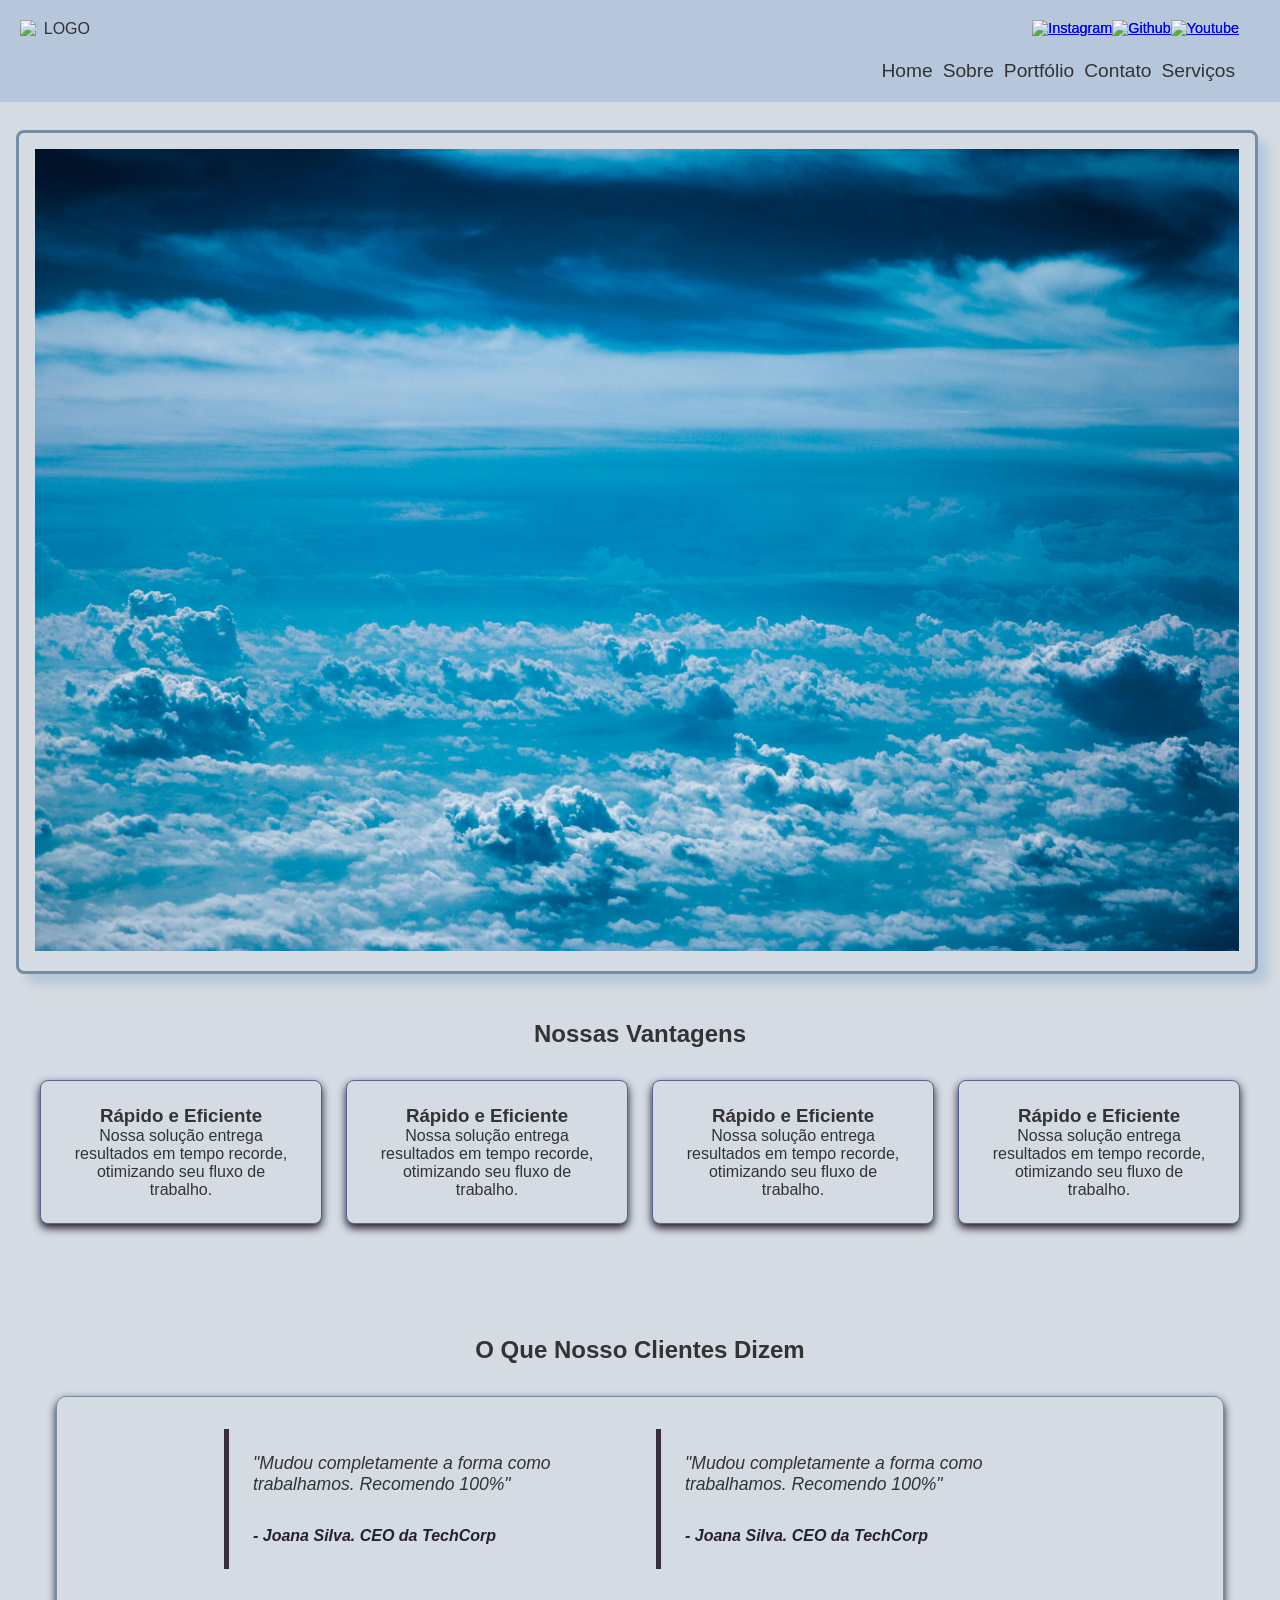
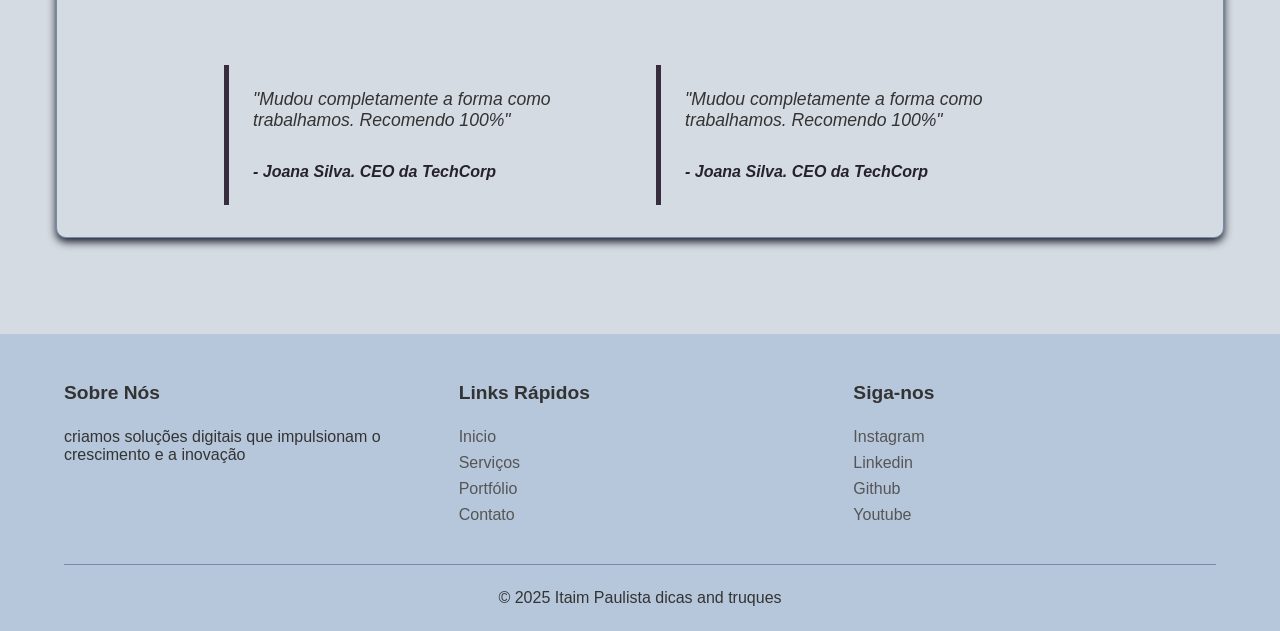
==== commit ed28dc86: "criando as outras paginas" ====
--- a/index.html
+++ b/index.html
@@ -28,9 +28,10 @@
         </label>
         <nav class="navbar-desktop">
             <a href="index.html">Home</a>
-            <a href="">Sobre</a>
-            <a href="">Contato</a>
-            <a href="">Serviços</a>
+            <a href="sobre.html">Sobre</a>
+            <a href="portfolio.html">Portfólio</a>
+            <a href="contato.html">Contato</a>
+            <a href="servicos.html">Serviços</a>
         </nav>
         <ul>
             <li>
@@ -45,7 +46,7 @@
         </ul>
     </header>
     <section class="hero">
-        <img src="img/hero7.jpg" alt="Imagem Hero" class="hero-image">
+        <img src="img/hero10.jpg" alt="Imagem Hero" class="hero-image">
     </section>
     <main>
         <section class="cards">
@@ -119,10 +120,10 @@
                     <div class="footer-coluna">
                         <h4>Links Rápidos</h4>
                         <ul>
-                            <li><a href="#">Inicio</a></li>
-                            <li><a href="#">Serviços</a></li>
-                            <li><a href="#">Portfólio</a></li>
-                            <li><a href="#">Contato</a></li>
+                            <li><a href="index.html">Inicio</a></li>
+                            <li><a href="servicos.html">Serviços</a></li>
+                            <li><a href="portfolio.html">Portfólio</a></li>
+                            <li><a href="contato.html">Contato</a></li>
                         </ul>
                     </div>
                     <div class="footer-coluna">
